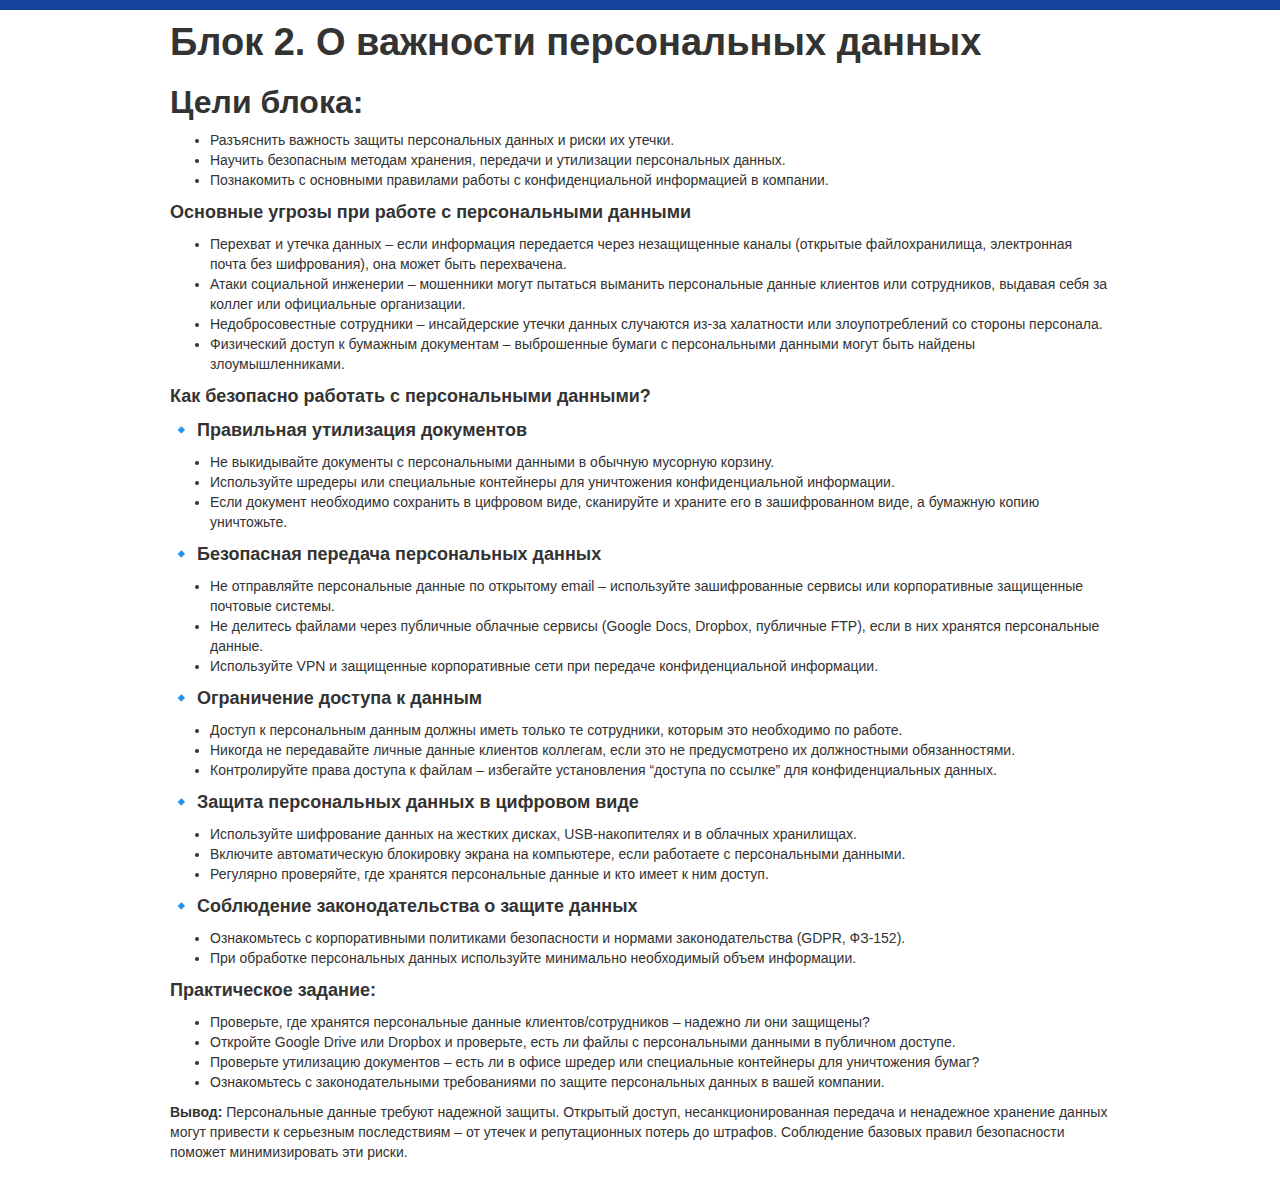
==== five.html @ d7295cfa "Add files via upload" ====
<!DOCTYPE html>
<!-- This site was created in Webflow. https://webflow.com --><!-- Last Published: Tue Feb 11 2025 01:40:15 GMT+0000 (Coordinated Universal Time) -->
<html data-wf-domain="test-1e677d.webflow.io" data-wf-page="67a941473caf9fcd9750d9e2"
    data-wf-site="6786612e6913e952169f42b9" data-wf-status="1">

<head>
    <meta charset="utf-8" />
    <title>one stats</title>
    <meta content="one stats" property="og:title" />
    <meta content="one stats" property="twitter:title" />
    <meta content="width=device-width, initial-scale=1" name="viewport" />
    <meta content="Webflow" name="generator" />
    <link href="./styles.css"
        rel="stylesheet" type="text/css" />
    <script
        type="text/javascript">!function (o, c) { var n = c.documentElement, t = " w-mod-"; n.className += t + "js", ("ontouchstart" in o || o.DocumentTouch && c instanceof DocumentTouch) && (n.className += t + "touch") }(window, document);</script>
    <link href="https://cdn.prod.website-files.com/img/favicon.ico" rel="shortcut icon" type="image/x-icon" />
    <link href="https://cdn.prod.website-files.com/img/webclip.png" rel="apple-touch-icon" />
</head>

<body class="body-2">
    <section class="section_second">
        <div class="w-layout-blockcontainer contain-3 w-container">
            <h1 class="heading _20">Блок 2. О важности персональных данных</h1>
            <h2 class="heading-4 _8 left-puding">Цели блока:</h2>
            <ul role="list" class="_16 right-pudding">
                <li class="list-item">Разъяснить важность защиты персональных данных и риски их утечки.</li>
                <li class="list-item-2">Научить безопасным методам хранения, передачи и утилизации персональных данных.
                </li>
                <li class="list-item-3">Познакомить с основными правилами работы с конфиденциальной информацией в компании.<br /></li>
            </ul>
            <h4 class="heading-4 _8 left-puding">Основные угрозы при работе с персональными данными</h4>
            <ul role="list" class="list _16">
                <li>Перехват и утечка данных – если информация передается через незащищенные каналы (открытые файлохранилища, электронная почта без шифрования), она может быть перехвачена.</li>
                <li>Атаки социальной инженерии – мошенники могут пытаться выманить персональные данные клиентов или сотрудников, выдавая себя за коллег или официальные организации.</li>
                <li>Недобросовестные сотрудники – инсайдерские утечки данных случаются из-за халатности или злоупотреблений со стороны персонала.</li>
                <li>Физический доступ к бумажным документам – выброшенные бумаги с персональными данными могут быть найдены злоумышленниками.</li>
            </ul>
            <h4 class="heading-4 _12 left-puding">Как безопасно работать с персональными данными?</h4>
            <h4 class="_8 left-puding">🔹 Правильная утилизация документов</h4>
            <ul role="list" class="_16">
                <li>Не выкидывайте документы с персональными данными в обычную мусорную корзину.</li>
                <li>Используйте шредеры или специальные контейнеры для уничтожения конфиденциальной информации.</li>
                <li>Если документ необходимо сохранить в цифровом виде, сканируйте и храните его в зашифрованном виде, а бумажную копию уничтожьте.</li>
            </ul>
            <h4 class="_8 left-puding">🔹 Безопасная передача персональных данных</h4>
            <ul role="list" class="_16">
                <li>Не отправляйте персональные данные по открытому email – используйте зашифрованные сервисы или корпоративные защищенные почтовые системы.</li>
                <li>Не делитесь файлами через публичные облачные сервисы (Google Docs, Dropbox, публичные FTP), если в них хранятся персональные данные.</li>
                <li>Используйте VPN и защищенные корпоративные сети при передаче конфиденциальной информации.</li>
            </ul>
            <h4 class="_8 left-puding">🔹 Ограничение доступа к данным</h4>
            <ul role="list" class="_16">
                <li>Доступ к персональным данным должны иметь только те сотрудники, которым это необходимо по работе.</li>
                <li>Никогда не передавайте личные данные клиентов коллегам, если это не предусмотрено их должностными обязанностями.</li>
                <li>Контролируйте права доступа к файлам – избегайте установления “доступа по ссылке” для конфиденциальных данных.</li>
            </ul>
            <h4 class="_8 left-puding">🔹 Защита персональных данных в цифровом виде</h4>
            <ul role="list" class="_16">
                <li>Используйте шифрование данных на жестких дисках, USB-накопителях и в облачных хранилищах.</li>
                <li>Включите автоматическую блокировку экрана на компьютере, если работаете с персональными данными.</li>
                <li>Регулярно проверяйте, где хранятся персональные данные и кто имеет к ним доступ.</li>
            </ul>
            <h4 class="_8 left-puding">🔹 Соблюдение законодательства о защите данных</h4>
            <ul role="list" class="_16">
                <li>Ознакомьтесь с корпоративными политиками безопасности и нормами законодательства (GDPR, ФЗ-152).
                </li>
                <li>При обработке персональных данных используйте минимально необходимый объем информации.</li>
            </ul>
            <h4 class="heading-4 _8 left-puding">Практическое задание:</h4>
            <ul role="list" class="list _16">
                <li>Проверьте, где хранятся персональные данные клиентов/сотрудников – надежно ли они защищены?</li>
                <li>Откройте Google Drive или Dropbox и проверьте, есть ли файлы с персональными данными в публичном доступе.</li>
                <li>Проверьте утилизацию документов – есть ли в офисе шредер или специальные контейнеры для уничтожения бумаг?</li>
                <li>Ознакомьтесь с законодательными требованиями по защите персональных данных в вашей компании.</li>
            </ul>
            <p class="paragraph-3"><strong>Вывод: </strong>Персональные данные требуют надежной защиты. Открытый доступ, несанкционированная передача и ненадежное хранение данных могут привести к серьезным последствиям – от утечек и репутационных потерь до штрафов. Соблюдение базовых правил безопасности поможет минимизировать эти риски.</p>
        </div><a href="/" class="link-block w-inline-block"><img
                src="https://cdn.prod.website-files.com/6786612e6913e952169f42b9/67aaa6d929ae81dd53c00799_icon-park-outline_back.svg"
                loading="lazy" width="35" alt="" /></a>
    </section>
    <div data-w-id="b8b26387-754b-500c-fc22-5d4fac441d56" class="scrol_bar"></div>
    <script src="https://d3e54v103j8qbb.cloudfront.net/js/jquery-3.5.1.min.dc5e7f18c8.js?site=6786612e6913e952169f42b9"
        type="text/javascript" integrity="sha256-9/aliU8dGd2tb6OSsuzixeV4y/faTqgFtohetphbbj0="
        crossorigin="anonymous"></script>
    <script src="./script.js"
        type="text/javascript"></script>
</body>

</html>
---- styles.css ----
html {
    -webkit-text-size-adjust: 100%;
    -ms-text-size-adjust: 100%;
    font-family: sans-serif;
  }
  
  body {
    margin: 0;
  }
  
  article, aside, details, figcaption, figure, footer, header, hgroup, main, menu, nav, section, summary {
    display: block;
  }
  
  audio, canvas, progress, video {
    vertical-align: baseline;
    display: inline-block;
  }
  
  audio:not([controls]) {
    height: 0;
    display: none;
  }
  
  [hidden], template {
    display: none;
  }
  
  a {
    background-color: #0000;
  }
  
  a:active, a:hover {
    outline: 0;
  }
  
  abbr[title] {
    border-bottom: 1px dotted;
  }
  
  b, strong {
    font-weight: bold;
  }
  
  dfn {
    font-style: italic;
  }
  
  h1 {
    margin: .67em 0;
    font-size: 2em;
  }
  
  mark {
    color: #000;
    background: #ff0;
  }
  
  small {
    font-size: 80%;
  }
  
  sub, sup {
    vertical-align: baseline;
    font-size: 75%;
    line-height: 0;
    position: relative;
  }
  
  sup {
    top: -.5em;
  }
  
  sub {
    bottom: -.25em;
  }
  
  img {
    border: 0;
  }
  
  svg:not(:root) {
    overflow: hidden;
  }
  
  hr {
    box-sizing: content-box;
    height: 0;
  }
  
  pre {
    overflow: auto;
  }
  
  code, kbd, pre, samp {
    font-family: monospace;
    font-size: 1em;
  }
  
  button, input, optgroup, select, textarea {
    color: inherit;
    font: inherit;
    margin: 0;
  }
  
  button {
    overflow: visible;
  }
  
  button, select {
    text-transform: none;
  }
  
  button, html input[type="button"], input[type="reset"] {
    -webkit-appearance: button;
    cursor: pointer;
  }
  
  button[disabled], html input[disabled] {
    cursor: default;
  }
  
  button::-moz-focus-inner, input::-moz-focus-inner {
    border: 0;
    padding: 0;
  }
  
  input {
    line-height: normal;
  }
  
  input[type="checkbox"], input[type="radio"] {
    box-sizing: border-box;
    padding: 0;
  }
  
  input[type="number"]::-webkit-inner-spin-button, input[type="number"]::-webkit-outer-spin-button {
    height: auto;
  }
  
  input[type="search"] {
    -webkit-appearance: none;
  }
  
  input[type="search"]::-webkit-search-cancel-button, input[type="search"]::-webkit-search-decoration {
    -webkit-appearance: none;
  }
  
  legend {
    border: 0;
    padding: 0;
  }
  
  textarea {
    overflow: auto;
  }
  
  optgroup {
    font-weight: bold;
  }
  
  table {
    border-collapse: collapse;
    border-spacing: 0;
  }
  
  td, th {
    padding: 0;
  }
  
  @font-face {
    font-family: webflow-icons;
    src: url("[data-uri]") format("truetype");
    font-weight: normal;
    font-style: normal;
  }
  
  [class^="w-icon-"], [class*=" w-icon-"] {
    speak: none;
    font-variant: normal;
    text-transform: none;
    -webkit-font-smoothing: antialiased;
    -moz-osx-font-smoothing: grayscale;
    font-style: normal;
    font-weight: normal;
    line-height: 1;
    font-family: webflow-icons !important;
  }
  
  .w-icon-slider-right:before {
    content: "оЂ";
  }
  
  .w-icon-slider-left:before {
    content: "оЃ";
  }
  
  .w-icon-nav-menu:before {
    content: "о‚";
  }
  
  .w-icon-arrow-down:before, .w-icon-dropdown-toggle:before {
    content: "оѓ";
  }
  
  .w-icon-file-upload-remove:before {
    content: "о¤Ђ";
  }
  
  .w-icon-file-upload-icon:before {
    content: "о¤ѓ";
  }
  
  * {
    box-sizing: border-box;
  }
  
  html {
    height: 100%;
  }
  
  body {
    color: #333;
    background-color: #fff;
    min-height: 100%;
    margin: 0;
    font-family: Arial, sans-serif;
    font-size: 14px;
    line-height: 20px;
  }
  
  img {
    vertical-align: middle;
    max-width: 100%;
    display: inline-block;
  }
  
  html.w-mod-touch * {
    background-attachment: scroll !important;
  }
  
  .w-block {
    display: block;
  }
  
  .w-inline-block {
    max-width: 100%;
    display: inline-block;
  }
  
  .w-clearfix:before, .w-clearfix:after {
    content: " ";
    grid-area: 1 / 1 / 2 / 2;
    display: table;
  }
  
  .w-clearfix:after {
    clear: both;
  }
  
  .w-hidden {
    display: none;
  }
  
  .w-button {
    color: #fff;
    line-height: inherit;
    cursor: pointer;
    background-color: #3898ec;
    border: 0;
    border-radius: 0;
    padding: 9px 15px;
    text-decoration: none;
    display: inline-block;
  }
  
  input.w-button {
    -webkit-appearance: button;
  }
  
  html[data-w-dynpage] [data-w-cloak] {
    color: #0000 !important;
  }
  
  .w-code-block {
    margin: unset;
  }
  
  pre.w-code-block code {
    all: inherit;
  }
  
  .w-optimization {
    display: contents;
  }
  
  .w-webflow-badge, .w-webflow-badge > img {
    box-sizing: unset;
    width: unset;
    height: unset;
    max-height: unset;
    max-width: unset;
    min-height: unset;
    min-width: unset;
    margin: unset;
    padding: unset;
    float: unset;
    clear: unset;
    border: unset;
    border-radius: unset;
    background: unset;
    background-image: unset;
    background-position: unset;
    background-size: unset;
    background-repeat: unset;
    background-origin: unset;
    background-clip: unset;
    background-attachment: unset;
    background-color: unset;
    box-shadow: unset;
    transform: unset;
    direction: unset;
    font-family: unset;
    font-weight: unset;
    color: unset;
    font-size: unset;
    line-height: unset;
    font-style: unset;
    font-variant: unset;
    text-align: unset;
    letter-spacing: unset;
    -webkit-text-decoration: unset;
    text-decoration: unset;
    text-indent: unset;
    text-transform: unset;
    list-style-type: unset;
    text-shadow: unset;
    vertical-align: unset;
    cursor: unset;
    white-space: unset;
    word-break: unset;
    word-spacing: unset;
    word-wrap: unset;
    transition: unset;
  }
  
  .w-webflow-badge {
    white-space: nowrap;
    cursor: pointer;
    box-shadow: 0 0 0 1px #0000001a, 0 1px 3px #0000001a;
    visibility: visible !important;
    opacity: 1 !important;
    z-index: 2147483647 !important;
    color: #aaadb0 !important;
    overflow: unset !important;
    background-color: #fff !important;
    border-radius: 3px !important;
    width: auto !important;
    height: auto !important;
    margin: 0 !important;
    padding: 6px !important;
    font-size: 12px !important;
    line-height: 14px !important;
    text-decoration: none !important;
    display: inline-block !important;
    position: fixed !important;
    inset: auto 12px 12px auto !important;
    transform: none !important;
  }
  
  .w-webflow-badge > img {
    position: unset;
    visibility: unset !important;
    opacity: 1 !important;
    vertical-align: middle !important;
    display: inline-block !important;
  }
  
  h1, h2, h3, h4, h5, h6 {
    margin-bottom: 10px;
    font-weight: bold;
  }
  
  h1 {
    margin-top: 20px;
    font-size: 38px;
    line-height: 44px;
  }
  
  h2 {
    margin-top: 20px;
    font-size: 32px;
    line-height: 36px;
  }
  
  h3 {
    margin-top: 20px;
    font-size: 24px;
    line-height: 30px;
  }
  
  h4 {
    margin-top: 10px;
    font-size: 18px;
    line-height: 24px;
  }
  
  h5 {
    margin-top: 10px;
    font-size: 14px;
    line-height: 20px;
  }
  
  h6 {
    margin-top: 10px;
    font-size: 12px;
    line-height: 18px;
  }
  
  p {
    margin-top: 0;
    margin-bottom: 10px;
  }
  
  blockquote {
    border-left: 5px solid #e2e2e2;
    margin: 0 0 10px;
    padding: 10px 20px;
    font-size: 18px;
    line-height: 22px;
  }
  
  figure {
    margin: 0 0 10px;
  }
  
  figcaption {
    text-align: center;
    margin-top: 5px;
  }
  
  ul, ol {
    margin-top: 0;
    margin-bottom: 10px;
    padding-left: 40px;
  }
  
  .w-list-unstyled {
    padding-left: 0;
    list-style: none;
  }
  
  .w-embed:before, .w-embed:after {
    content: " ";
    grid-area: 1 / 1 / 2 / 2;
    display: table;
  }
  
  .w-embed:after {
    clear: both;
  }
  
  .w-video {
    width: 100%;
    padding: 0;
    position: relative;
  }
  
  .w-video iframe, .w-video object, .w-video embed {
    border: none;
    width: 100%;
    height: 100%;
    position: absolute;
    top: 0;
    left: 0;
  }
  
  fieldset {
    border: 0;
    margin: 0;
    padding: 0;
  }
  
  button, [type="button"], [type="reset"] {
    cursor: pointer;
    -webkit-appearance: button;
    border: 0;
  }
  
  .w-form {
    margin: 0 0 15px;
  }
  
  .w-form-done {
    text-align: center;
    background-color: #ddd;
    padding: 20px;
    display: none;
  }
  
  .w-form-fail {
    background-color: #ffdede;
    margin-top: 10px;
    padding: 10px;
    display: none;
  }
  
  label {
    margin-bottom: 5px;
    font-weight: bold;
    display: block;
  }
  
  .w-input, .w-select {
    color: #333;
    vertical-align: middle;
    background-color: #fff;
    border: 1px solid #ccc;
    width: 100%;
    height: 38px;
    margin-bottom: 10px;
    padding: 8px 12px;
    font-size: 14px;
    line-height: 1.42857;
    display: block;
  }
  
  .w-input::placeholder, .w-select::placeholder {
    color: #999;
  }
  
  .w-input:focus, .w-select:focus {
    border-color: #3898ec;
    outline: 0;
  }
  
  .w-input[disabled], .w-select[disabled], .w-input[readonly], .w-select[readonly], fieldset[disabled] .w-input, fieldset[disabled] .w-select {
    cursor: not-allowed;
  }
  
  .w-input[disabled]:not(.w-input-disabled), .w-select[disabled]:not(.w-input-disabled), .w-input[readonly], .w-select[readonly], fieldset[disabled]:not(.w-input-disabled) .w-input, fieldset[disabled]:not(.w-input-disabled) .w-select {
    background-color: #eee;
  }
  
  textarea.w-input, textarea.w-select {
    height: auto;
  }
  
  .w-select {
    background-color: #f3f3f3;
  }
  
  .w-select[multiple] {
    height: auto;
  }
  
  .w-form-label {
    cursor: pointer;
    margin-bottom: 0;
    font-weight: normal;
    display: inline-block;
  }
  
  .w-radio {
    margin-bottom: 5px;
    padding-left: 20px;
    display: block;
  }
  
  .w-radio:before, .w-radio:after {
    content: " ";
    grid-area: 1 / 1 / 2 / 2;
    display: table;
  }
  
  .w-radio:after {
    clear: both;
  }
  
  .w-radio-input {
    float: left;
    margin: 3px 0 0 -20px;
    line-height: normal;
  }
  
  .w-file-upload {
    margin-bottom: 10px;
    display: block;
  }
  
  .w-file-upload-input {
    opacity: 0;
    z-index: -100;
    width: .1px;
    height: .1px;
    position: absolute;
    overflow: hidden;
  }
  
  .w-file-upload-default, .w-file-upload-uploading, .w-file-upload-success {
    color: #333;
    display: inline-block;
  }
  
  .w-file-upload-error {
    margin-top: 10px;
    display: block;
  }
  
  .w-file-upload-default.w-hidden, .w-file-upload-uploading.w-hidden, .w-file-upload-error.w-hidden, .w-file-upload-success.w-hidden {
    display: none;
  }
  
  .w-file-upload-uploading-btn {
    cursor: pointer;
    background-color: #fafafa;
    border: 1px solid #ccc;
    margin: 0;
    padding: 8px 12px;
    font-size: 14px;
    font-weight: normal;
    display: flex;
  }
  
  .w-file-upload-file {
    background-color: #fafafa;
    border: 1px solid #ccc;
    flex-grow: 1;
    justify-content: space-between;
    margin: 0;
    padding: 8px 9px 8px 11px;
    display: flex;
  }
  
  .w-file-upload-file-name {
    font-size: 14px;
    font-weight: normal;
    display: block;
  }
  
  .w-file-remove-link {
    cursor: pointer;
    width: auto;
    height: auto;
    margin-top: 3px;
    margin-left: 10px;
    padding: 3px;
    display: block;
  }
  
  .w-icon-file-upload-remove {
    margin: auto;
    font-size: 10px;
  }
  
  .w-file-upload-error-msg {
    color: #ea384c;
    padding: 2px 0;
    display: inline-block;
  }
  
  .w-file-upload-info {
    padding: 0 12px;
    line-height: 38px;
    display: inline-block;
  }
  
  .w-file-upload-label {
    cursor: pointer;
    background-color: #fafafa;
    border: 1px solid #ccc;
    margin: 0;
    padding: 8px 12px;
    font-size: 14px;
    font-weight: normal;
    display: inline-block;
  }
  
  .w-icon-file-upload-icon, .w-icon-file-upload-uploading {
    width: 20px;
    margin-right: 8px;
    display: inline-block;
  }
  
  .w-icon-file-upload-uploading {
    height: 20px;
  }
  
  .w-container {
    max-width: 940px;
    margin-left: auto;
    margin-right: auto;
  }
  
  .w-container:before, .w-container:after {
    content: " ";
    grid-area: 1 / 1 / 2 / 2;
    display: table;
  }
  
  .w-container:after {
    clear: both;
  }
  
  .w-container .w-row {
    margin-left: -10px;
    margin-right: -10px;
  }
  
  .w-row:before, .w-row:after {
    content: " ";
    grid-area: 1 / 1 / 2 / 2;
    display: table;
  }
  
  .w-row:after {
    clear: both;
  }
  
  .w-row .w-row {
    margin-left: 0;
    margin-right: 0;
  }
  
  .w-col {
    float: left;
    width: 100%;
    min-height: 1px;
    padding-left: 10px;
    padding-right: 10px;
    position: relative;
  }
  
  .w-col .w-col {
    padding-left: 0;
    padding-right: 0;
  }
  
  .w-col-1 {
    width: 8.33333%;
  }
  
  .w-col-2 {
    width: 16.6667%;
  }
  
  .w-col-3 {
    width: 25%;
  }
  
  .w-col-4 {
    width: 33.3333%;
  }
  
  .w-col-5 {
    width: 41.6667%;
  }
  
  .w-col-6 {
    width: 50%;
  }
  
  .w-col-7 {
    width: 58.3333%;
  }
  
  .w-col-8 {
    width: 66.6667%;
  }
  
  .w-col-9 {
    width: 75%;
  }
  
  .w-col-10 {
    width: 83.3333%;
  }
  
  .w-col-11 {
    width: 91.6667%;
  }
  
  .w-col-12 {
    width: 100%;
  }
  
  .w-hidden-main {
    display: none !important;
  }
  
  @media screen and (max-width: 991px) {
    .w-container {
      max-width: 728px;
    }
  
    .w-hidden-main {
      display: inherit !important;
    }
  
    .w-hidden-medium {
      display: none !important;
    }
  
    .w-col-medium-1 {
      width: 8.33333%;
    }
  
    .w-col-medium-2 {
      width: 16.6667%;
    }
  
    .w-col-medium-3 {
      width: 25%;
    }
  
    .w-col-medium-4 {
      width: 33.3333%;
    }
  
    .w-col-medium-5 {
      width: 41.6667%;
    }
  
    .w-col-medium-6 {
      width: 50%;
    }
  
    .w-col-medium-7 {
      width: 58.3333%;
    }
  
    .w-col-medium-8 {
      width: 66.6667%;
    }
  
    .w-col-medium-9 {
      width: 75%;
    }
  
    .w-col-medium-10 {
      width: 83.3333%;
    }
  
    .w-col-medium-11 {
      width: 91.6667%;
    }
  
    .w-col-medium-12 {
      width: 100%;
    }
  
    .w-col-stack {
      width: 100%;
      left: auto;
      right: auto;
    }
  }
  
  @media screen and (max-width: 767px) {
    .w-hidden-main, .w-hidden-medium {
      display: inherit !important;
    }
  
    .w-hidden-small {
      display: none !important;
    }
  
    .w-row, .w-container .w-row {
      margin-left: 0;
      margin-right: 0;
    }
  
    .w-col {
      width: 100%;
      left: auto;
      right: auto;
    }
  
    .w-col-small-1 {
      width: 8.33333%;
    }
  
    .w-col-small-2 {
      width: 16.6667%;
    }
  
    .w-col-small-3 {
      width: 25%;
    }
  
    .w-col-small-4 {
      width: 33.3333%;
    }
  
    .w-col-small-5 {
      width: 41.6667%;
    }
  
    .w-col-small-6 {
      width: 50%;
    }
  
    .w-col-small-7 {
      width: 58.3333%;
    }
  
    .w-col-small-8 {
      width: 66.6667%;
    }
  
    .w-col-small-9 {
      width: 75%;
    }
  
    .w-col-small-10 {
      width: 83.3333%;
    }
  
    .w-col-small-11 {
      width: 91.6667%;
    }
  
    .w-col-small-12 {
      width: 100%;
    }
  }
  
  @media screen and (max-width: 479px) {
    .w-container {
      max-width: none;
    }
  
    .w-hidden-main, .w-hidden-medium, .w-hidden-small {
      display: inherit !important;
    }
  
    .w-hidden-tiny {
      display: none !important;
    }
  
    .w-col {
      width: 100%;
    }
  
    .w-col-tiny-1 {
      width: 8.33333%;
    }
  
    .w-col-tiny-2 {
      width: 16.6667%;
    }
  
    .w-col-tiny-3 {
      width: 25%;
    }
  
    .w-col-tiny-4 {
      width: 33.3333%;
    }
  
    .w-col-tiny-5 {
      width: 41.6667%;
    }
  
    .w-col-tiny-6 {
      width: 50%;
    }
  
    .w-col-tiny-7 {
      width: 58.3333%;
    }
  
    .w-col-tiny-8 {
      width: 66.6667%;
    }
  
    .w-col-tiny-9 {
      width: 75%;
    }
  
    .w-col-tiny-10 {
      width: 83.3333%;
    }
  
    .w-col-tiny-11 {
      width: 91.6667%;
    }
  
    .w-col-tiny-12 {
      width: 100%;
    }
  }
  
  .w-widget {
    position: relative;
  }
  
  .w-widget-map {
    width: 100%;
    height: 400px;
  }
  
  .w-widget-map label {
    width: auto;
    display: inline;
  }
  
  .w-widget-map img {
    max-width: inherit;
  }
  
  .w-widget-map .gm-style-iw {
    text-align: center;
  }
  
  .w-widget-map .gm-style-iw > button {
    display: none !important;
  }
  
  .w-widget-twitter {
    overflow: hidden;
  }
  
  .w-widget-twitter-count-shim {
    vertical-align: top;
    text-align: center;
    background: #fff;
    border: 1px solid #758696;
    border-radius: 3px;
    width: 28px;
    height: 20px;
    display: inline-block;
    position: relative;
  }
  
  .w-widget-twitter-count-shim * {
    pointer-events: none;
    -webkit-user-select: none;
    user-select: none;
  }
  
  .w-widget-twitter-count-shim .w-widget-twitter-count-inner {
    text-align: center;
    color: #999;
    font-family: serif;
    font-size: 15px;
    line-height: 12px;
    position: relative;
  }
  
  .w-widget-twitter-count-shim .w-widget-twitter-count-clear {
    display: block;
    position: relative;
  }
  
  .w-widget-twitter-count-shim.w--large {
    width: 36px;
    height: 28px;
  }
  
  .w-widget-twitter-count-shim.w--large .w-widget-twitter-count-inner {
    font-size: 18px;
    line-height: 18px;
  }
  
  .w-widget-twitter-count-shim:not(.w--vertical) {
    margin-left: 5px;
    margin-right: 8px;
  }
  
  .w-widget-twitter-count-shim:not(.w--vertical).w--large {
    margin-left: 6px;
  }
  
  .w-widget-twitter-count-shim:not(.w--vertical):before, .w-widget-twitter-count-shim:not(.w--vertical):after {
    content: " ";
    pointer-events: none;
    border: solid #0000;
    width: 0;
    height: 0;
    position: absolute;
    top: 50%;
    left: 0;
  }
  
  .w-widget-twitter-count-shim:not(.w--vertical):before {
    border-width: 4px;
    border-color: #75869600 #5d6c7b #75869600 #75869600;
    margin-top: -4px;
    margin-left: -9px;
  }
  
  .w-widget-twitter-count-shim:not(.w--vertical).w--large:before {
    border-width: 5px;
    margin-top: -5px;
    margin-left: -10px;
  }
  
  .w-widget-twitter-count-shim:not(.w--vertical):after {
    border-width: 4px;
    border-color: #fff0 #fff #fff0 #fff0;
    margin-top: -4px;
    margin-left: -8px;
  }
  
  .w-widget-twitter-count-shim:not(.w--vertical).w--large:after {
    border-width: 5px;
    margin-top: -5px;
    margin-left: -9px;
  }
  
  .w-widget-twitter-count-shim.w--vertical {
    width: 61px;
    height: 33px;
    margin-bottom: 8px;
  }
  
  .w-widget-twitter-count-shim.w--vertical:before, .w-widget-twitter-count-shim.w--vertical:after {
    content: " ";
    pointer-events: none;
    border: solid #0000;
    width: 0;
    height: 0;
    position: absolute;
    top: 100%;
    left: 50%;
  }
  
  .w-widget-twitter-count-shim.w--vertical:before {
    border-width: 5px;
    border-color: #5d6c7b #75869600 #75869600;
    margin-left: -5px;
  }
  
  .w-widget-twitter-count-shim.w--vertical:after {
    border-width: 4px;
    border-color: #fff #fff0 #fff0;
    margin-left: -4px;
  }
  
  .w-widget-twitter-count-shim.w--vertical .w-widget-twitter-count-inner {
    font-size: 18px;
    line-height: 22px;
  }
  
  .w-widget-twitter-count-shim.w--vertical.w--large {
    width: 76px;
  }
  
  .w-background-video {
    color: #fff;
    height: 500px;
    position: relative;
    overflow: hidden;
  }
  
  .w-background-video > video {
    object-fit: cover;
    z-index: -100;
    background-position: 50%;
    background-size: cover;
    width: 100%;
    height: 100%;
    margin: auto;
    position: absolute;
    inset: -100%;
  }
  
  .w-background-video > video::-webkit-media-controls-start-playback-button {
    -webkit-appearance: none;
    display: none !important;
  }
  
  .w-background-video--control {
    background-color: #0000;
    padding: 0;
    position: absolute;
    bottom: 1em;
    right: 1em;
  }
  
  .w-background-video--control > [hidden] {
    display: none !important;
  }
  
  .w-slider {
    text-align: center;
    clear: both;
    -webkit-tap-highlight-color: #0000;
    tap-highlight-color: #0000;
    background: #ddd;
    height: 300px;
    position: relative;
  }
  
  .w-slider-mask {
    z-index: 1;
    white-space: nowrap;
    height: 100%;
    display: block;
    position: relative;
    left: 0;
    right: 0;
    overflow: hidden;
  }
  
  .w-slide {
    vertical-align: top;
    white-space: normal;
    text-align: left;
    width: 100%;
    height: 100%;
    display: inline-block;
    position: relative;
  }
  
  .w-slider-nav {
    z-index: 2;
    text-align: center;
    -webkit-tap-highlight-color: #0000;
    tap-highlight-color: #0000;
    height: 40px;
    margin: auto;
    padding-top: 10px;
    position: absolute;
    inset: auto 0 0;
  }
  
  .w-slider-nav.w-round > div {
    border-radius: 100%;
  }
  
  .w-slider-nav.w-num > div {
    font-size: inherit;
    line-height: inherit;
    width: auto;
    height: auto;
    padding: .2em .5em;
  }
  
  .w-slider-nav.w-shadow > div {
    box-shadow: 0 0 3px #3336;
  }
  
  .w-slider-nav-invert {
    color: #fff;
  }
  
  .w-slider-nav-invert > div {
    background-color: #2226;
  }
  
  .w-slider-nav-invert > div.w-active {
    background-color: #222;
  }
  
  .w-slider-dot {
    cursor: pointer;
    background-color: #fff6;
    width: 1em;
    height: 1em;
    margin: 0 3px .5em;
    transition: background-color .1s, color .1s;
    display: inline-block;
    position: relative;
  }
  
  .w-slider-dot.w-active {
    background-color: #fff;
  }
  
  .w-slider-dot:focus {
    outline: none;
    box-shadow: 0 0 0 2px #fff;
  }
  
  .w-slider-dot:focus.w-active {
    box-shadow: none;
  }
  
  .w-slider-arrow-left, .w-slider-arrow-right {
    cursor: pointer;
    color: #fff;
    -webkit-tap-highlight-color: #0000;
    tap-highlight-color: #0000;
    -webkit-user-select: none;
    user-select: none;
    width: 80px;
    margin: auto;
    font-size: 40px;
    position: absolute;
    inset: 0;
    overflow: hidden;
  }
  
  .w-slider-arrow-left [class^="w-icon-"], .w-slider-arrow-right [class^="w-icon-"], .w-slider-arrow-left [class*=" w-icon-"], .w-slider-arrow-right [class*=" w-icon-"] {
    position: absolute;
  }
  
  .w-slider-arrow-left:focus, .w-slider-arrow-right:focus {
    outline: 0;
  }
  
  .w-slider-arrow-left {
    z-index: 3;
    right: auto;
  }
  
  .w-slider-arrow-right {
    z-index: 4;
    left: auto;
  }
  
  .w-icon-slider-left, .w-icon-slider-right {
    width: 1em;
    height: 1em;
    margin: auto;
    inset: 0;
  }
  
  .w-slider-aria-label {
    clip: rect(0 0 0 0);
    border: 0;
    width: 1px;
    height: 1px;
    margin: -1px;
    padding: 0;
    position: absolute;
    overflow: hidden;
  }
  
  .w-slider-force-show {
    display: block !important;
  }
  
  .w-dropdown {
    text-align: left;
    z-index: 900;
    margin-left: auto;
    margin-right: auto;
    display: inline-block;
    position: relative;
  }
  
  .w-dropdown-btn, .w-dropdown-toggle, .w-dropdown-link {
    vertical-align: top;
    color: #222;
    text-align: left;
    white-space: nowrap;
    margin-left: auto;
    margin-right: auto;
    padding: 20px;
    text-decoration: none;
    position: relative;
  }
  
  .w-dropdown-toggle {
    -webkit-user-select: none;
    user-select: none;
    cursor: pointer;
    padding-right: 40px;
    display: inline-block;
  }
  
  .w-dropdown-toggle:focus {
    outline: 0;
  }
  
  .w-icon-dropdown-toggle {
    width: 1em;
    height: 1em;
    margin: auto 20px auto auto;
    position: absolute;
    top: 0;
    bottom: 0;
    right: 0;
  }
  
  .w-dropdown-list {
    background: #ddd;
    min-width: 100%;
    display: none;
    position: absolute;
  }
  
  .w-dropdown-list.w--open {
    display: block;
  }
  
  .w-dropdown-link {
    color: #222;
    padding: 10px 20px;
    display: block;
  }
  
  .w-dropdown-link.w--current {
    color: #0082f3;
  }
  
  .w-dropdown-link:focus {
    outline: 0;
  }
  
  @media screen and (max-width: 767px) {
    .w-nav-brand {
      padding-left: 10px;
    }
  }
  
  .w-lightbox-backdrop {
    cursor: auto;
    letter-spacing: normal;
    text-indent: 0;
    text-shadow: none;
    text-transform: none;
    visibility: visible;
    white-space: normal;
    word-break: normal;
    word-spacing: normal;
    word-wrap: normal;
    color: #fff;
    text-align: center;
    z-index: 2000;
    opacity: 0;
    -webkit-user-select: none;
    -moz-user-select: none;
    -webkit-tap-highlight-color: transparent;
    background: #000000e6;
    outline: 0;
    font-family: Helvetica Neue, Helvetica, Ubuntu, Segoe UI, Verdana, sans-serif;
    font-size: 17px;
    font-style: normal;
    font-weight: 300;
    line-height: 1.2;
    list-style: disc;
    position: fixed;
    inset: 0;
    -webkit-transform: translate(0);
  }
  
  .w-lightbox-backdrop, .w-lightbox-container {
    -webkit-overflow-scrolling: touch;
    height: 100%;
    overflow: auto;
  }
  
  .w-lightbox-content {
    height: 100vh;
    position: relative;
    overflow: hidden;
  }
  
  .w-lightbox-view {
    opacity: 0;
    width: 100vw;
    height: 100vh;
    position: absolute;
  }
  
  .w-lightbox-view:before {
    content: "";
    height: 100vh;
  }
  
  .w-lightbox-group, .w-lightbox-group .w-lightbox-view, .w-lightbox-group .w-lightbox-view:before {
    height: 86vh;
  }
  
  .w-lightbox-frame, .w-lightbox-view:before {
    vertical-align: middle;
    display: inline-block;
  }
  
  .w-lightbox-figure {
    margin: 0;
    position: relative;
  }
  
  .w-lightbox-group .w-lightbox-figure {
    cursor: pointer;
  }
  
  .w-lightbox-img {
    width: auto;
    max-width: none;
    height: auto;
  }
  
  .w-lightbox-image {
    float: none;
    max-width: 100vw;
    max-height: 100vh;
    display: block;
  }
  
  .w-lightbox-group .w-lightbox-image {
    max-height: 86vh;
  }
  
  .w-lightbox-caption {
    text-align: left;
    text-overflow: ellipsis;
    white-space: nowrap;
    background: #0006;
    padding: .5em 1em;
    position: absolute;
    bottom: 0;
    left: 0;
    right: 0;
    overflow: hidden;
  }
  
  .w-lightbox-embed {
    width: 100%;
    height: 100%;
    position: absolute;
    inset: 0;
  }
  
  .w-lightbox-control {
    cursor: pointer;
    background-position: center;
    background-repeat: no-repeat;
    background-size: 24px;
    width: 4em;
    transition: all .3s;
    position: absolute;
    top: 0;
  }
  
  .w-lightbox-left {
    background-image: url("[data-uri]");
    display: none;
    bottom: 0;
    left: 0;
  }
  
  .w-lightbox-right {
    background-image: url("[data-uri]");
    display: none;
    bottom: 0;
    right: 0;
  }
  
  .w-lightbox-close {
    background-image: url("[data-uri]");
    background-size: 18px;
    height: 2.6em;
    right: 0;
  }
  
  .w-lightbox-strip {
    white-space: nowrap;
    padding: 0 1vh;
    line-height: 0;
    position: absolute;
    bottom: 0;
    left: 0;
    right: 0;
    overflow: auto hidden;
  }
  
  .w-lightbox-item {
    box-sizing: content-box;
    cursor: pointer;
    width: 10vh;
    padding: 2vh 1vh;
    display: inline-block;
    -webkit-transform: translate3d(0, 0, 0);
  }
  
  .w-lightbox-active {
    opacity: .3;
  }
  
  .w-lightbox-thumbnail {
    background: #222;
    height: 10vh;
    position: relative;
    overflow: hidden;
  }
  
  .w-lightbox-thumbnail-image {
    position: absolute;
    top: 0;
    left: 0;
  }
  
  .w-lightbox-thumbnail .w-lightbox-tall {
    width: 100%;
    top: 50%;
    transform: translate(0, -50%);
  }
  
  .w-lightbox-thumbnail .w-lightbox-wide {
    height: 100%;
    left: 50%;
    transform: translate(-50%);
  }
  
  .w-lightbox-spinner {
    box-sizing: border-box;
    border: 5px solid #0006;
    border-radius: 50%;
    width: 40px;
    height: 40px;
    margin-top: -20px;
    margin-left: -20px;
    animation: .8s linear infinite spin;
    position: absolute;
    top: 50%;
    left: 50%;
  }
  
  .w-lightbox-spinner:after {
    content: "";
    border: 3px solid #0000;
    border-bottom-color: #fff;
    border-radius: 50%;
    position: absolute;
    inset: -4px;
  }
  
  .w-lightbox-hide {
    display: none;
  }
  
  .w-lightbox-noscroll {
    overflow: hidden;
  }
  
  @media (min-width: 768px) {
    .w-lightbox-content {
      height: 96vh;
      margin-top: 2vh;
    }
  
    .w-lightbox-view, .w-lightbox-view:before {
      height: 96vh;
    }
  
    .w-lightbox-group, .w-lightbox-group .w-lightbox-view, .w-lightbox-group .w-lightbox-view:before {
      height: 84vh;
    }
  
    .w-lightbox-image {
      max-width: 96vw;
      max-height: 96vh;
    }
  
    .w-lightbox-group .w-lightbox-image {
      max-width: 82.3vw;
      max-height: 84vh;
    }
  
    .w-lightbox-left, .w-lightbox-right {
      opacity: .5;
      display: block;
    }
  
    .w-lightbox-close {
      opacity: .8;
    }
  
    .w-lightbox-control:hover {
      opacity: 1;
    }
  }
  
  .w-lightbox-inactive, .w-lightbox-inactive:hover {
    opacity: 0;
  }
  
  .w-richtext:before, .w-richtext:after {
    content: " ";
    grid-area: 1 / 1 / 2 / 2;
    display: table;
  }
  
  .w-richtext:after {
    clear: both;
  }
  
  .w-richtext[contenteditable="true"]:before, .w-richtext[contenteditable="true"]:after {
    white-space: initial;
  }
  
  .w-richtext ol, .w-richtext ul {
    overflow: hidden;
  }
  
  .w-richtext .w-richtext-figure-selected.w-richtext-figure-type-video div:after, .w-richtext .w-richtext-figure-selected[data-rt-type="video"] div:after, .w-richtext .w-richtext-figure-selected.w-richtext-figure-type-image div, .w-richtext .w-richtext-figure-selected[data-rt-type="image"] div {
    outline: 2px solid #2895f7;
  }
  
  .w-richtext figure.w-richtext-figure-type-video > div:after, .w-richtext figure[data-rt-type="video"] > div:after {
    content: "";
    display: none;
    position: absolute;
    inset: 0;
  }
  
  .w-richtext figure {
    max-width: 60%;
    position: relative;
  }
  
  .w-richtext figure > div:before {
    cursor: default !important;
  }
  
  .w-richtext figure img {
    width: 100%;
  }
  
  .w-richtext figure figcaption.w-richtext-figcaption-placeholder {
    opacity: .6;
  }
  
  .w-richtext figure div {
    color: #0000;
    font-size: 0;
  }
  
  .w-richtext figure.w-richtext-figure-type-image, .w-richtext figure[data-rt-type="image"] {
    display: table;
  }
  
  .w-richtext figure.w-richtext-figure-type-image > div, .w-richtext figure[data-rt-type="image"] > div {
    display: inline-block;
  }
  
  .w-richtext figure.w-richtext-figure-type-image > figcaption, .w-richtext figure[data-rt-type="image"] > figcaption {
    caption-side: bottom;
    display: table-caption;
  }
  
  .w-richtext figure.w-richtext-figure-type-video, .w-richtext figure[data-rt-type="video"] {
    width: 60%;
    height: 0;
  }
  
  .w-richtext figure.w-richtext-figure-type-video iframe, .w-richtext figure[data-rt-type="video"] iframe {
    width: 100%;
    height: 100%;
    position: absolute;
    top: 0;
    left: 0;
  }
  
  .w-richtext figure.w-richtext-figure-type-video > div, .w-richtext figure[data-rt-type="video"] > div {
    width: 100%;
  }
  
  .w-richtext figure.w-richtext-align-center {
    clear: both;
    margin-left: auto;
    margin-right: auto;
  }
  
  .w-richtext figure.w-richtext-align-center.w-richtext-figure-type-image > div, .w-richtext figure.w-richtext-align-center[data-rt-type="image"] > div {
    max-width: 100%;
  }
  
  .w-richtext figure.w-richtext-align-normal {
    clear: both;
  }
  
  .w-richtext figure.w-richtext-align-fullwidth {
    text-align: center;
    clear: both;
    width: 100%;
    max-width: 100%;
    margin-left: auto;
    margin-right: auto;
    display: block;
  }
  
  .w-richtext figure.w-richtext-align-fullwidth > div {
    padding-bottom: inherit;
    display: inline-block;
  }
  
  .w-richtext figure.w-richtext-align-fullwidth > figcaption {
    display: block;
  }
  
  .w-richtext figure.w-richtext-align-floatleft {
    float: left;
    clear: none;
    margin-right: 15px;
  }
  
  .w-richtext figure.w-richtext-align-floatright {
    float: right;
    clear: none;
    margin-left: 15px;
  }
  
  .w-nav {
    z-index: 1000;
    background: #ddd;
    position: relative;
  }
  
  .w-nav:before, .w-nav:after {
    content: " ";
    grid-area: 1 / 1 / 2 / 2;
    display: table;
  }
  
  .w-nav:after {
    clear: both;
  }
  
  .w-nav-brand {
    float: left;
    color: #333;
    text-decoration: none;
    position: relative;
  }
  
  .w-nav-link {
    vertical-align: top;
    color: #222;
    text-align: left;
    margin-left: auto;
    margin-right: auto;
    padding: 20px;
    text-decoration: none;
    display: inline-block;
    position: relative;
  }
  
  .w-nav-link.w--current {
    color: #0082f3;
  }
  
  .w-nav-menu {
    float: right;
    position: relative;
  }
  
  [data-nav-menu-open] {
    text-align: center;
    background: #c8c8c8;
    min-width: 200px;
    position: absolute;
    top: 100%;
    left: 0;
    right: 0;
    overflow: visible;
    display: block !important;
  }
  
  .w--nav-link-open {
    display: block;
    position: relative;
  }
  
  .w-nav-overlay {
    width: 100%;
    display: none;
    position: absolute;
    top: 100%;
    left: 0;
    right: 0;
    overflow: hidden;
  }
  
  .w-nav-overlay [data-nav-menu-open] {
    top: 0;
  }
  
  .w-nav[data-animation="over-left"] .w-nav-overlay {
    width: auto;
  }
  
  .w-nav[data-animation="over-left"] .w-nav-overlay, .w-nav[data-animation="over-left"] [data-nav-menu-open] {
    z-index: 1;
    top: 0;
    right: auto;
  }
  
  .w-nav[data-animation="over-right"] .w-nav-overlay {
    width: auto;
  }
  
  .w-nav[data-animation="over-right"] .w-nav-overlay, .w-nav[data-animation="over-right"] [data-nav-menu-open] {
    z-index: 1;
    top: 0;
    left: auto;
  }
  
  .w-nav-button {
    float: right;
    cursor: pointer;
    -webkit-tap-highlight-color: #0000;
    tap-highlight-color: #0000;
    -webkit-user-select: none;
    user-select: none;
    padding: 18px;
    font-size: 24px;
    display: none;
    position: relative;
  }
  
  .w-nav-button:focus {
    outline: 0;
  }
  
  .w-nav-button.w--open {
    color: #fff;
    background-color: #c8c8c8;
  }
  
  .w-nav[data-collapse="all"] .w-nav-menu {
    display: none;
  }
  
  .w-nav[data-collapse="all"] .w-nav-button, .w--nav-dropdown-open, .w--nav-dropdown-toggle-open {
    display: block;
  }
  
  .w--nav-dropdown-list-open {
    position: static;
  }
  
  @media screen and (max-width: 991px) {
    .w-nav[data-collapse="medium"] .w-nav-menu {
      display: none;
    }
  
    .w-nav[data-collapse="medium"] .w-nav-button {
      display: block;
    }
  }
  
  @media screen and (max-width: 767px) {
    .w-nav[data-collapse="small"] .w-nav-menu {
      display: none;
    }
  
    .w-nav[data-collapse="small"] .w-nav-button {
      display: block;
    }
  
    .w-nav-brand {
      padding-left: 10px;
    }
  }
  
  @media screen and (max-width: 479px) {
    .w-nav[data-collapse="tiny"] .w-nav-menu {
      display: none;
    }
  
    .w-nav[data-collapse="tiny"] .w-nav-button {
      display: block;
    }
  }
  
  .w-tabs {
    position: relative;
  }
  
  .w-tabs:before, .w-tabs:after {
    content: " ";
    grid-area: 1 / 1 / 2 / 2;
    display: table;
  }
  
  .w-tabs:after {
    clear: both;
  }
  
  .w-tab-menu {
    position: relative;
  }
  
  .w-tab-link {
    vertical-align: top;
    text-align: left;
    cursor: pointer;
    color: #222;
    background-color: #ddd;
    padding: 9px 30px;
    text-decoration: none;
    display: inline-block;
    position: relative;
  }
  
  .w-tab-link.w--current {
    background-color: #c8c8c8;
  }
  
  .w-tab-link:focus {
    outline: 0;
  }
  
  .w-tab-content {
    display: block;
    position: relative;
    overflow: hidden;
  }
  
  .w-tab-pane {
    display: none;
    position: relative;
  }
  
  .w--tab-active {
    display: block;
  }
  
  @media screen and (max-width: 479px) {
    .w-tab-link {
      display: block;
    }
  }
  
  .w-ix-emptyfix:after {
    content: "";
  }
  
  @keyframes spin {
    0% {
      transform: rotate(0);
    }
  
    100% {
      transform: rotate(360deg);
    }
  }
  
  .w-dyn-empty {
    background-color: #ddd;
    padding: 10px;
  }
  
  .w-dyn-hide, .w-dyn-bind-empty, .w-condition-invisible {
    display: none !important;
  }
  
  .wf-layout-layout {
    display: grid;
  }
  
  .w-code-component > * {
    width: 100%;
    height: 100%;
    position: absolute;
    top: 0;
    left: 0;
  }
  
  .w-layout-blockcontainer {
    max-width: 940px;
    margin-left: auto;
    margin-right: auto;
    display: block;
  }
  
  @media screen and (max-width: 991px) {
    .w-layout-blockcontainer {
      max-width: 728px;
    }
  }
  
  @media screen and (max-width: 767px) {
    .w-layout-blockcontainer {
      max-width: none;
    }
  }
  
  body {
    color: #333;
    font-family: Arial, Helvetica Neue, Helvetica, sans-serif;
    font-size: 14px;
    line-height: 20px;
  }
  
  h1 {
    margin-top: 20px;
    margin-bottom: 10px;
    font-size: 38px;
    font-weight: bold;
    line-height: 44px;
  }
  
  h2 {
    margin-top: 20px;
    margin-bottom: 10px;
    font-size: 32px;
    font-weight: bold;
    line-height: 36px;
  }
  
  h3 {
    margin-top: 20px;
    margin-bottom: 10px;
    font-size: 24px;
    font-weight: bold;
    line-height: 30px;
  }
  
  h4 {
    margin-top: 10px;
    margin-bottom: 10px;
    font-size: 18px;
    font-weight: bold;
    line-height: 24px;
  }
  
  p {
    margin-bottom: 10px;
  }
  
  ul {
    margin-top: 0;
    margin-bottom: 10px;
    padding-left: 40px;
  }
  
  .utility-page-wrap {
    justify-content: center;
    align-items: center;
    width: 100vw;
    max-width: 100%;
    height: 100vh;
    max-height: 100%;
    display: flex;
  }
  
  .utility-page-content {
    text-align: center;
    flex-direction: column;
    width: 260px;
    display: flex;
  }
  
  .utility-page-form {
    flex-direction: column;
    align-items: stretch;
    display: flex;
  }
  
  .scrol_bar {
    background-color: #14429d;
    width: 100%;
    height: 10px;
    position: fixed;
    inset: 0% auto auto 0%;
  }
  
  .bar {
    background-color: #970000;
    width: 100%;
    height: 10px;
    position: fixed;
    inset: 0% auto auto 0%;
  }
  
  .modal_wrapper_treeth_windows {
    padding: 12px;
  }
  
  @media screen and (max-width: 479px) {
    h1, h2 {
      margin-top: 0;
      margin-bottom: 0;
    }
  
    h3 {
      color: #fff;
      text-transform: uppercase;
      margin-top: 0;
      margin-bottom: 0;
      font-size: 14px;
      line-height: 17px;
    }
  
    h4 {
      color: #fff;
      margin-top: 0;
      margin-bottom: 0;
      line-height: 150%;
    }
  
    p {
      margin-bottom: 0;
    }
  
    ul {
      color: #fff;
      margin-top: 0;
      margin-bottom: 0;
      padding-left: 0;
      font-size: 16px;
      line-height: 150%;
    }
  
    .body {
      background-color: #1f1f1f;
      border: 1px #0000;
    }
  
    .heading {
      color: #fff;
      text-align: center;
      text-transform: uppercase;
      justify-content: center;
      align-items: center;
      max-width: 370px;
      font-size: 26px;
      line-height: 110%;
    }
  
    .heading._20 {
      margin-bottom: 20px;
    }
  
    .heading-2 {
      color: #fff;
      font-size: 16px;
      line-height: 150%;
    }
  
    .heading-2.wrapper-h2 {
      z-index: 2;
      text-align: center;
      background-color: #14429d;
      border-radius: 4px;
      width: 200px;
      height: 23px;
    }
  
    .section_hero {
      padding-top: 20px;
    }
  
    .contain2 {
      flex-flow: column;
      max-width: 354px;
      display: flex;
    }
  
    ._12 {
      margin-bottom: 12px;
    }
  
    .div-block {
      margin-bottom: 8px;
    }
  
    .div-block-2 {
      margin-bottom: 20px;
    }
  
    .section_models-wrapper_model_1 {
      background-color: #2d2d2d;
      border-radius: 8px;
      flex-flow: column;
      grid-template-rows: 107px;
      grid-template-columns: 1fr 1.5fr;
      grid-auto-columns: 1fr;
      padding: 14px;
      display: grid;
    }
  
    .section_models-wrapper_model_1._8 {
      grid-template-rows: auto;
    }
  
    .section_models-wrapper_model_1._20 {
      margin-bottom: 20px;
    }
  
    .image {
      width: 121px;
    }
  
    .section_models-info {
      flex-flow: column;
      max-width: 209px;
      display: flex;
    }
  
    .paragraph {
      color: #fff;
      font-size: 12px;
      line-height: 150%;
    }
  
    .paragraph.pravka {
      margin-bottom: 18px;
    }
  
    .paragraph.pravka-4 {
      margin-bottom: -1px;
    }
  
    .paragraph.pravka-5, .paragraph.pravka-6 {
      margin-bottom: 18px;
    }
  
    .paragraph.pravka-7 {
      margin-bottom: 0;
    }
  
    .paragraph.pravka-2 {
      margin-bottom: 3px;
    }
  
    ._8 {
      margin-bottom: 8px;
    }
  
    ._8.left-puding {
      padding-left: 7px;
    }
  
    .btn-open {
      text-align: center;
      cursor: pointer;
      background-image: linear-gradient(315deg, #0a378e, #236cff);
      border-radius: 18px;
      padding: 4px 24.5px;
      font-size: 10px;
      font-weight: 700;
      text-decoration: none;
    }
  
    .btn-open.color {
      background-image: linear-gradient(0deg, #0a378e, #236cff), linear-gradient(#236cff, #0a378e);
    }
  
    .wrapper_btn {
      grid-column-gap: 7px;
      grid-row-gap: 7px;
      grid-template-rows: auto;
      grid-template-columns: auto auto;
      grid-auto-columns: 1fr;
      max-width: 209px;
      display: grid;
    }
  
    .section_models-wrapper_model_2 {
      grid-column-gap: 16px;
      grid-row-gap: 16px;
      background-color: #2d2d2d;
      border-radius: 8px;
      grid-template-rows: auto;
      grid-template-columns: 1fr 1fr;
      grid-auto-columns: 1fr;
      justify-content: center;
      place-items: stretch stretch;
      padding: 13px 14px 13px 7px;
      display: grid;
    }
  
    .section_models-wrapper_model_3 {
      grid-column-gap: 16px;
      grid-row-gap: 16px;
      background-color: #2d2d2d;
      border-radius: 8px;
      grid-template-rows: auto;
      grid-template-columns: 1fr 1fr;
      grid-auto-columns: 1fr;
      padding: 13px 14px 13px 7px;
      display: grid;
    }
  
    .div-block-3 {
      background-color: red;
    }
  
    .paragraph-2 {
      color: #fff;
    }
  
    .modal_wrapper {
      z-index: 999;
      background-color: #000000e6;
      flex-flow: column;
      justify-content: center;
      align-items: center;
      display: none;
      position: fixed;
      inset: 0%;
      overflow: visible;
    }
  
    .div-block-4 {
      position: fixed;
    }
  
    .modal_wrapper-window {
      background-color: #2d2d2d;
      border-radius: 20px;
      flex-flow: column;
      justify-content: space-between;
      align-items: center;
      max-width: 354px;
      padding: 12px;
      display: inline-flex;
      position: relative;
      overflow: visible;
    }
  
    .paragraph-modal_window {
      color: #fff;
      text-align: justify;
      font-size: 16px;
      line-height: 150%;
    }
  
    .contain-modal_window {
      max-width: 330px;
    }
  
    .close_icon {
      cursor: pointer;
    }
  
    .close {
      cursor: pointer;
      position: absolute;
      inset: -12% 0% auto auto;
    }
  
    .body-2 {
      background-color: #1f1f1f;
    }
  
    .section_second {
      padding-top: 60px;
      position: relative;
    }
  
    .paragraph-3 {
      direction: ltr;
      color: #fff;
      font-size: 16px;
      line-height: 150%;
    }
  
    .list-item, .list-item-2, .list-item-3 {
      list-style-type: decimal;
    }
  
    .heading-4 {
      color: #fff;
      padding-left: 0;
      font-size: 18px;
      line-height: 150%;
    }
  
    .heading-4._8.left-puding {
      width: 354px;
      padding-left: 7px;
    }
  
    .heading-4._12.left-puding {
      padding-left: 7px;
    }
  
    .heading-4.left-puding {
      padding-left: 6px;
    }
  
    .list {
      list-style-type: decimal;
    }
  
    ._16 {
      direction: ltr;
      max-width: 330px;
      margin-bottom: 16px;
    }
  
    ._16.right-pudding {
      padding-right: 6px;
    }
  
    .list-2 {
      list-style-type: decimal;
    }
  
    .contain-3 {
      background-color: #2d2d2d;
      border-radius: 20px;
      flex-flow: column;
      justify-content: space-between;
      align-items: flex-end;
      max-width: 354px;
      padding-top: 20px;
      display: flex;
    }
  
    .close_state {
      z-index: 999;
      position: absolute;
      inset: 10px auto auto 10px;
    }
  
    .link-block {
      cursor: pointer;
      position: fixed;
      inset: 10px auto auto 10px;
    }
  
    .scrol_bar {
      z-index: 888;
      transform-origin: 0%;
      background-color: #14429d;
      width: 100%;
      height: 10px;
      position: fixed;
      top: 0%;
      left: 0%;
    }
  
    .dar {
      background-color: #810000;
      width: 100%;
      height: 0;
    }
  
    .bar {
      background-color: #f38585;
      width: 100%;
      height: 10px;
    }
  
    .modal_wrapper_second {
      z-index: 999;
      background-color: #1f1f1fe6;
      justify-content: center;
      align-items: center;
      display: none;
      position: fixed;
      inset: 0%;
    }
  
    .modal_wrapper_second_windows {
      z-index: 1000;
      background-color: #2d2d2d;
      border-radius: 20px;
      justify-content: center;
      align-items: center;
      max-width: 354px;
      padding: 12px;
      position: relative;
    }
  
    .close_2 {
      position: absolute;
      inset: -12% 0% auto auto;
    }
  
    .modal_wrapper_treeth {
      z-index: 999;
      background-color: #1f1f1f;
      justify-content: center;
      align-items: center;
      display: none;
      position: fixed;
      inset: 0%;
    }
  
    .modal_wrapper_treeth_windows {
      background-color: #2d2d2d;
      border-radius: 20px;
      max-width: 354px;
      padding-top: 12px;
      position: relative;
    }
  
    .close_3 {
      position: absolute;
      inset: -12% 0% auto auto;
    }
  
    .modal_wrapper_fourty {
      z-index: 999;
      background-color: #191818e6;
      justify-content: center;
      align-items: center;
      display: none;
      position: fixed;
      inset: 0%;
    }
  
    .modal_wrapper_fourty_windows {
      background-color: #2d2d2d;
      border-radius: 20px;
      max-width: 354px;
      padding: 12px;
      position: relative;
    }
  
    .close_4 {
      position: absolute;
      inset: -15% 0% auto auto;
    }
  
    .modal_wrapper_ferst {
      z-index: 999;
      background-color: #191818e6;
      justify-content: center;
      align-items: center;
      display: none;
      position: fixed;
      inset: 0%;
    }
  
    .modal_wrapper_ferst_windows {
      background-color: #2d2d2d;
      border-radius: 20px;
      max-width: 354px;
      padding: 12px;
      position: relative;
    }
  
    .close_5 {
      position: absolute;
      inset: -12% 0% auto auto;
    }
  
    .modal_wrapper_sixty {
      z-index: 999;
      background-color: #191818e6;
      justify-content: center;
      align-items: center;
      display: none;
      position: fixed;
      inset: 0%;
    }
  
    .modal_wrapper_sixty_windows {
      background-color: #2d2d2d;
      border-radius: 20px;
      max-width: 354px;
      padding: 12px;
      position: relative;
    }
  
    .close_6 {
      position: absolute;
      inset: -12% 0% auto auto;
    }
  
    .modal_wrapper_seventy {
      z-index: 999;
      background-color: #191818e6;
      justify-content: center;
      align-items: center;
      display: none;
      position: fixed;
      inset: 0%;
    }
  
    .modal_wrapper_seventy_windows {
      background-color: #2d2d2d;
      border-radius: 20px;
      max-width: 354px;
      padding: 12px;
      position: relative;
    }
  
    .close_7 {
      position: absolute;
      inset: -12% 0% auto auto;
    }
  
    #w-node-_220cf33b-3163-66e1-fce3-4608603d62e3-169f42c3, #w-node-bc10dbd6-160b-19fb-55d0-2956511e9c54-169f42c3, #w-node-_475c2965-b6bc-9617-f34e-8c2fb03ac9d3-169f42c3, #w-node-_475c2965-b6bc-9617-f34e-8c2fb03ac9d9-169f42c3, #w-node-_80cd3f11-2b65-bfff-0f7c-67fcd8b756d5-169f42c3, #w-node-_80cd3f11-2b65-bfff-0f7c-67fcd8b756db-169f42c3, #w-node-d29df9a7-9cfd-5a7d-a2e9-0806c3dd9ad5-169f42c3, #w-node-d29df9a7-9cfd-5a7d-a2e9-0806c3dd9adb-169f42c3, #w-node-a65c89bf-910d-96c0-b278-0deaa2b958d7-169f42c3, #w-node-a65c89bf-910d-96c0-b278-0deaa2b958dd-169f42c3, #w-node-_24b1f5ab-796f-269c-54d0-e7c69cb1189e-169f42c3, #w-node-_24b1f5ab-796f-269c-54d0-e7c69cb118a4-169f42c3, #w-node-ab15792c-ea4e-01fa-9c79-5775ba27c62f-169f42c3, #w-node-ab15792c-ea4e-01fa-9c79-5775ba27c635-169f42c3 {
      grid-area: span 1 / span 1 / span 1 / span 1;
    }
  }
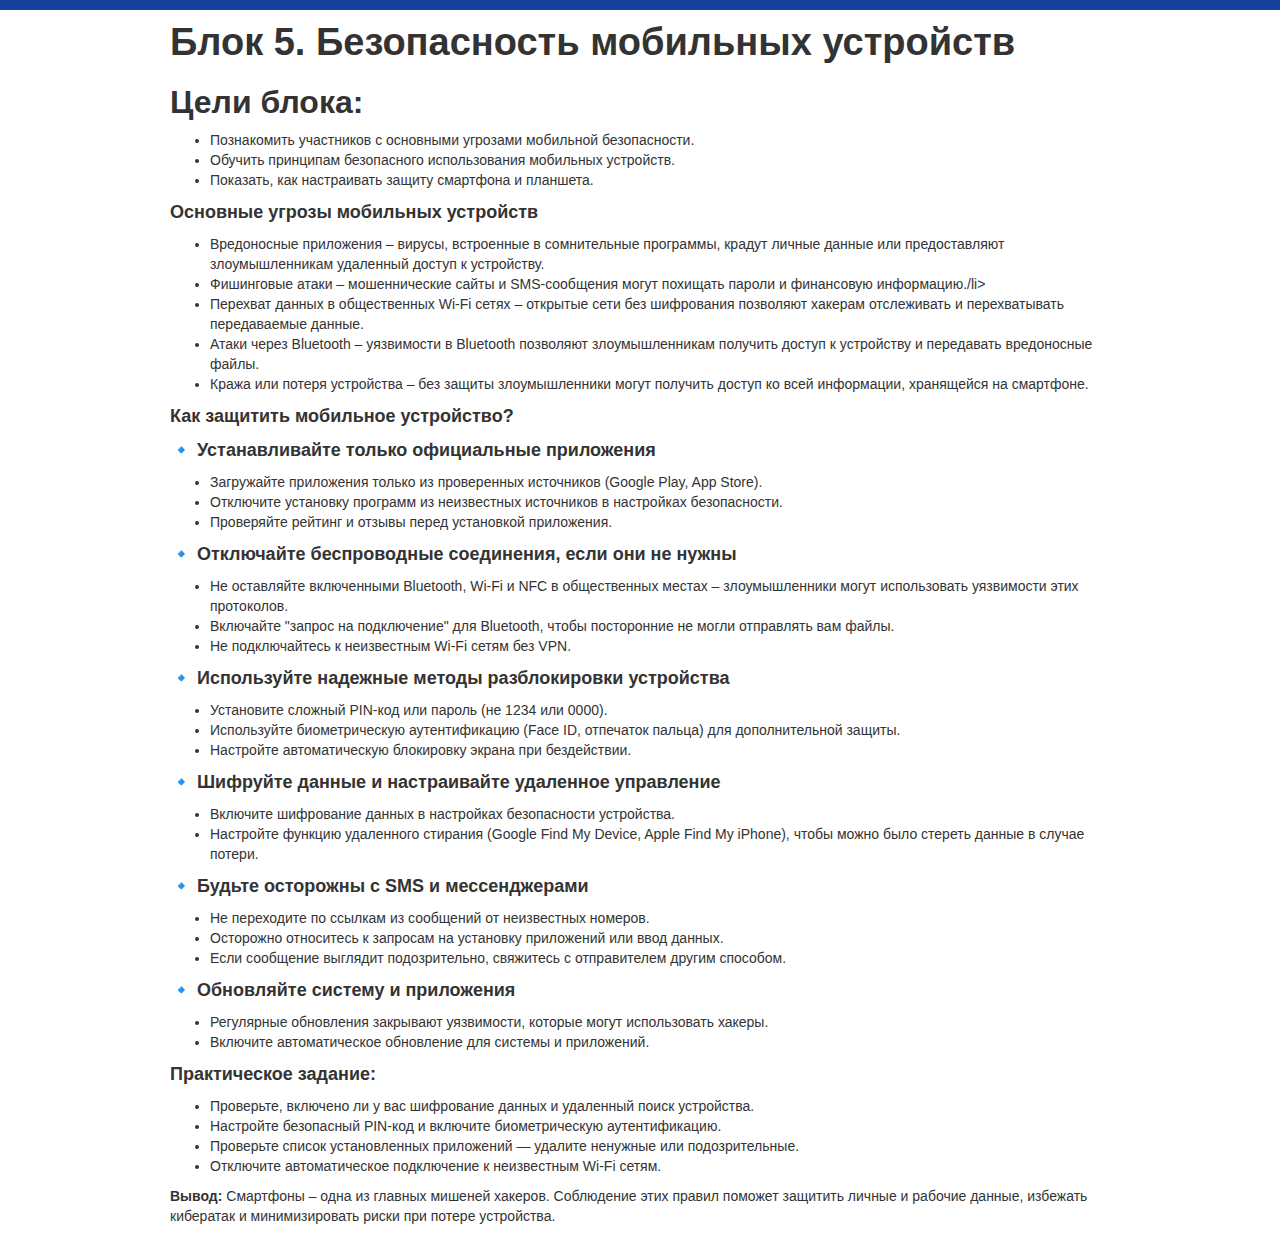
==== commit 6b7ed023: "five.html" ====
--- a/five.html
+++ b/five.html
@@ -21,60 +21,65 @@
 <body class="body-2">
     <section class="section_second">
         <div class="w-layout-blockcontainer contain-3 w-container">
-            <h1 class="heading _20">Блок 2. О важности персональных данных</h1>
+            <h1 class="heading _20">Блок 5. Безопасность мобильных устройств</h1>
             <h2 class="heading-4 _8 left-puding">Цели блока:</h2>
             <ul role="list" class="_16 right-pudding">
-                <li class="list-item">Разъяснить важность защиты персональных данных и риски их утечки.</li>
-                <li class="list-item-2">Научить безопасным методам хранения, передачи и утилизации персональных данных.
+                <li class="list-item">Познакомить участников с основными угрозами мобильной безопасности.</li>
+                <li class="list-item-2">Обучить принципам безопасного использования мобильных устройств.</li>
+                <li class="list-item-3">Показать, как настраивать защиту смартфона и планшета.<br /></li>
+            </ul>
+            <h4 class="heading-4 _8 left-puding">Основные угрозы мобильных устройств</h4>
+            <ul role="list" class="list _16">
+                <li>Вредоносные приложения – вирусы, встроенные в сомнительные программы, крадут личные данные или предоставляют злоумышленникам удаленный доступ к устройству.</li>
+                <li>Фишинговые атаки – мошеннические сайты и SMS-сообщения могут похищать пароли и финансовую информацию./li>
+                <li>Перехват данных в общественных Wi-Fi сетях – открытые сети без шифрования позволяют хакерам отслеживать и перехватывать передаваемые данные.</li>
+                <li>Атаки через Bluetooth – уязвимости в Bluetooth позволяют злоумышленникам получить доступ к устройству и передавать вредоносные файлы.</li>
+                <li>Кража или потеря устройства – без защиты злоумышленники могут получить доступ ко всей информации, хранящейся на смартфоне.</li>
+            </ul>
+            <h4 class="heading-4 _12 left-puding">Как защитить мобильное устройство?</h4>
+            <h4 class="_8 left-puding">🔹 Устанавливайте только официальные приложения</h4>
+            <ul role="list" class="_16">
+                <li>Загружайте приложения только из проверенных источников (Google Play, App Store).</li>
+                <li>Отключите установку программ из неизвестных источников в настройках безопасности.</li>
+                <li>Проверяйте рейтинг и отзывы перед установкой приложения.</li>
+            </ul>
+            <h4 class="_8 left-puding">🔹 Отключайте беспроводные соединения, если они не нужны</h4>
+            <ul role="list" class="_16">
+                <li>Не оставляйте включенными Bluetooth, Wi-Fi и NFC в общественных местах – злоумышленники могут использовать уязвимости этих протоколов.</li>
+                <li>Включайте "запрос на подключение" для Bluetooth, чтобы посторонние не могли отправлять вам файлы.</li>
+                <li>Не подключайтесь к неизвестным Wi-Fi сетям без VPN.</li>
+            </ul>
+            <h4 class="_8 left-puding">🔹 Используйте надежные методы разблокировки устройства</h4>
+            <ul role="list" class="_16">
+                <li>Установите сложный PIN-код или пароль (не 1234 или 0000).</li>
+                <li>Используйте биометрическую аутентификацию (Face ID, отпечаток пальца) для дополнительной защиты.</li>
+                <li>Настройте автоматическую блокировку экрана при бездействии.</li>
+            </ul>
+            <h4 class="_8 left-puding">🔹 Шифруйте данные и настраивайте удаленное управление</h4>
+            <ul role="list" class="_16">
+                <li>Включите шифрование данных в настройках безопасности устройства.</li>
+                <li>Настройте функцию удаленного стирания (Google Find My Device, Apple Find My iPhone), чтобы можно было стереть данные в случае потери.</li>
+            </ul>
+            <h4 class="_8 left-puding">🔹 Будьте осторожны с SMS и мессенджерами</h4>
+            <ul role="list" class="_16">
+                <li>Не переходите по ссылкам из сообщений от неизвестных номеров.</li>
+                <li>Осторожно относитесь к запросам на установку приложений или ввод данных.</li>
+                <li>Если сообщение выглядит подозрительно, свяжитесь с отправителем другим способом.</li>
+            </ul>
+            <h4 class="_8 left-puding">🔹 Обновляйте систему и приложения</h4>
+            <ul role="list" class="_16">
+                <li>Регулярные обновления закрывают уязвимости, которые могут использовать хакеры.
                 </li>
-                <li class="list-item-3">Познакомить с основными правилами работы с конфиденциальной информацией в компании.<br /></li>
-            </ul>
-            <h4 class="heading-4 _8 left-puding">Основные угрозы при работе с персональными данными</h4>
-            <ul role="list" class="list _16">
-                <li>Перехват и утечка данных – если информация передается через незащищенные каналы (открытые файлохранилища, электронная почта без шифрования), она может быть перехвачена.</li>
-                <li>Атаки социальной инженерии – мошенники могут пытаться выманить персональные данные клиентов или сотрудников, выдавая себя за коллег или официальные организации.</li>
-                <li>Недобросовестные сотрудники – инсайдерские утечки данных случаются из-за халатности или злоупотреблений со стороны персонала.</li>
-                <li>Физический доступ к бумажным документам – выброшенные бумаги с персональными данными могут быть найдены злоумышленниками.</li>
-            </ul>
-            <h4 class="heading-4 _12 left-puding">Как безопасно работать с персональными данными?</h4>
-            <h4 class="_8 left-puding">🔹 Правильная утилизация документов</h4>
-            <ul role="list" class="_16">
-                <li>Не выкидывайте документы с персональными данными в обычную мусорную корзину.</li>
-                <li>Используйте шредеры или специальные контейнеры для уничтожения конфиденциальной информации.</li>
-                <li>Если документ необходимо сохранить в цифровом виде, сканируйте и храните его в зашифрованном виде, а бумажную копию уничтожьте.</li>
-            </ul>
-            <h4 class="_8 left-puding">🔹 Безопасная передача персональных данных</h4>
-            <ul role="list" class="_16">
-                <li>Не отправляйте персональные данные по открытому email – используйте зашифрованные сервисы или корпоративные защищенные почтовые системы.</li>
-                <li>Не делитесь файлами через публичные облачные сервисы (Google Docs, Dropbox, публичные FTP), если в них хранятся персональные данные.</li>
-                <li>Используйте VPN и защищенные корпоративные сети при передаче конфиденциальной информации.</li>
-            </ul>
-            <h4 class="_8 left-puding">🔹 Ограничение доступа к данным</h4>
-            <ul role="list" class="_16">
-                <li>Доступ к персональным данным должны иметь только те сотрудники, которым это необходимо по работе.</li>
-                <li>Никогда не передавайте личные данные клиентов коллегам, если это не предусмотрено их должностными обязанностями.</li>
-                <li>Контролируйте права доступа к файлам – избегайте установления “доступа по ссылке” для конфиденциальных данных.</li>
-            </ul>
-            <h4 class="_8 left-puding">🔹 Защита персональных данных в цифровом виде</h4>
-            <ul role="list" class="_16">
-                <li>Используйте шифрование данных на жестких дисках, USB-накопителях и в облачных хранилищах.</li>
-                <li>Включите автоматическую блокировку экрана на компьютере, если работаете с персональными данными.</li>
-                <li>Регулярно проверяйте, где хранятся персональные данные и кто имеет к ним доступ.</li>
-            </ul>
-            <h4 class="_8 left-puding">🔹 Соблюдение законодательства о защите данных</h4>
-            <ul role="list" class="_16">
-                <li>Ознакомьтесь с корпоративными политиками безопасности и нормами законодательства (GDPR, ФЗ-152).
-                </li>
-                <li>При обработке персональных данных используйте минимально необходимый объем информации.</li>
+                <li>Включите автоматическое обновление для системы и приложений.</li>
             </ul>
             <h4 class="heading-4 _8 left-puding">Практическое задание:</h4>
             <ul role="list" class="list _16">
-                <li>Проверьте, где хранятся персональные данные клиентов/сотрудников – надежно ли они защищены?</li>
-                <li>Откройте Google Drive или Dropbox и проверьте, есть ли файлы с персональными данными в публичном доступе.</li>
-                <li>Проверьте утилизацию документов – есть ли в офисе шредер или специальные контейнеры для уничтожения бумаг?</li>
-                <li>Ознакомьтесь с законодательными требованиями по защите персональных данных в вашей компании.</li>
+                <li>Проверьте, включено ли у вас шифрование данных и удаленный поиск устройства.</li>
+                <li>Настройте безопасный PIN-код и включите биометрическую аутентификацию.</li>
+                <li>Проверьте список установленных приложений — удалите ненужные или подозрительные.</li>
+                <li>Отключите автоматическое подключение к неизвестным Wi-Fi сетям.</li>
             </ul>
-            <p class="paragraph-3"><strong>Вывод: </strong>Персональные данные требуют надежной защиты. Открытый доступ, несанкционированная передача и ненадежное хранение данных могут привести к серьезным последствиям – от утечек и репутационных потерь до штрафов. Соблюдение базовых правил безопасности поможет минимизировать эти риски.</p>
+            <p class="paragraph-3"><strong>Вывод: </strong>Смартфоны – одна из главных мишеней хакеров. Соблюдение этих правил поможет защитить личные и рабочие данные, избежать кибератак и минимизировать риски при потере устройства.</p>
         </div><a href="/" class="link-block w-inline-block"><img
                 src="https://cdn.prod.website-files.com/6786612e6913e952169f42b9/67aaa6d929ae81dd53c00799_icon-park-outline_back.svg"
                 loading="lazy" width="35" alt="" /></a>
@@ -87,4 +92,4 @@
         type="text/javascript"></script>
 </body>
 
-</html>+</html>
